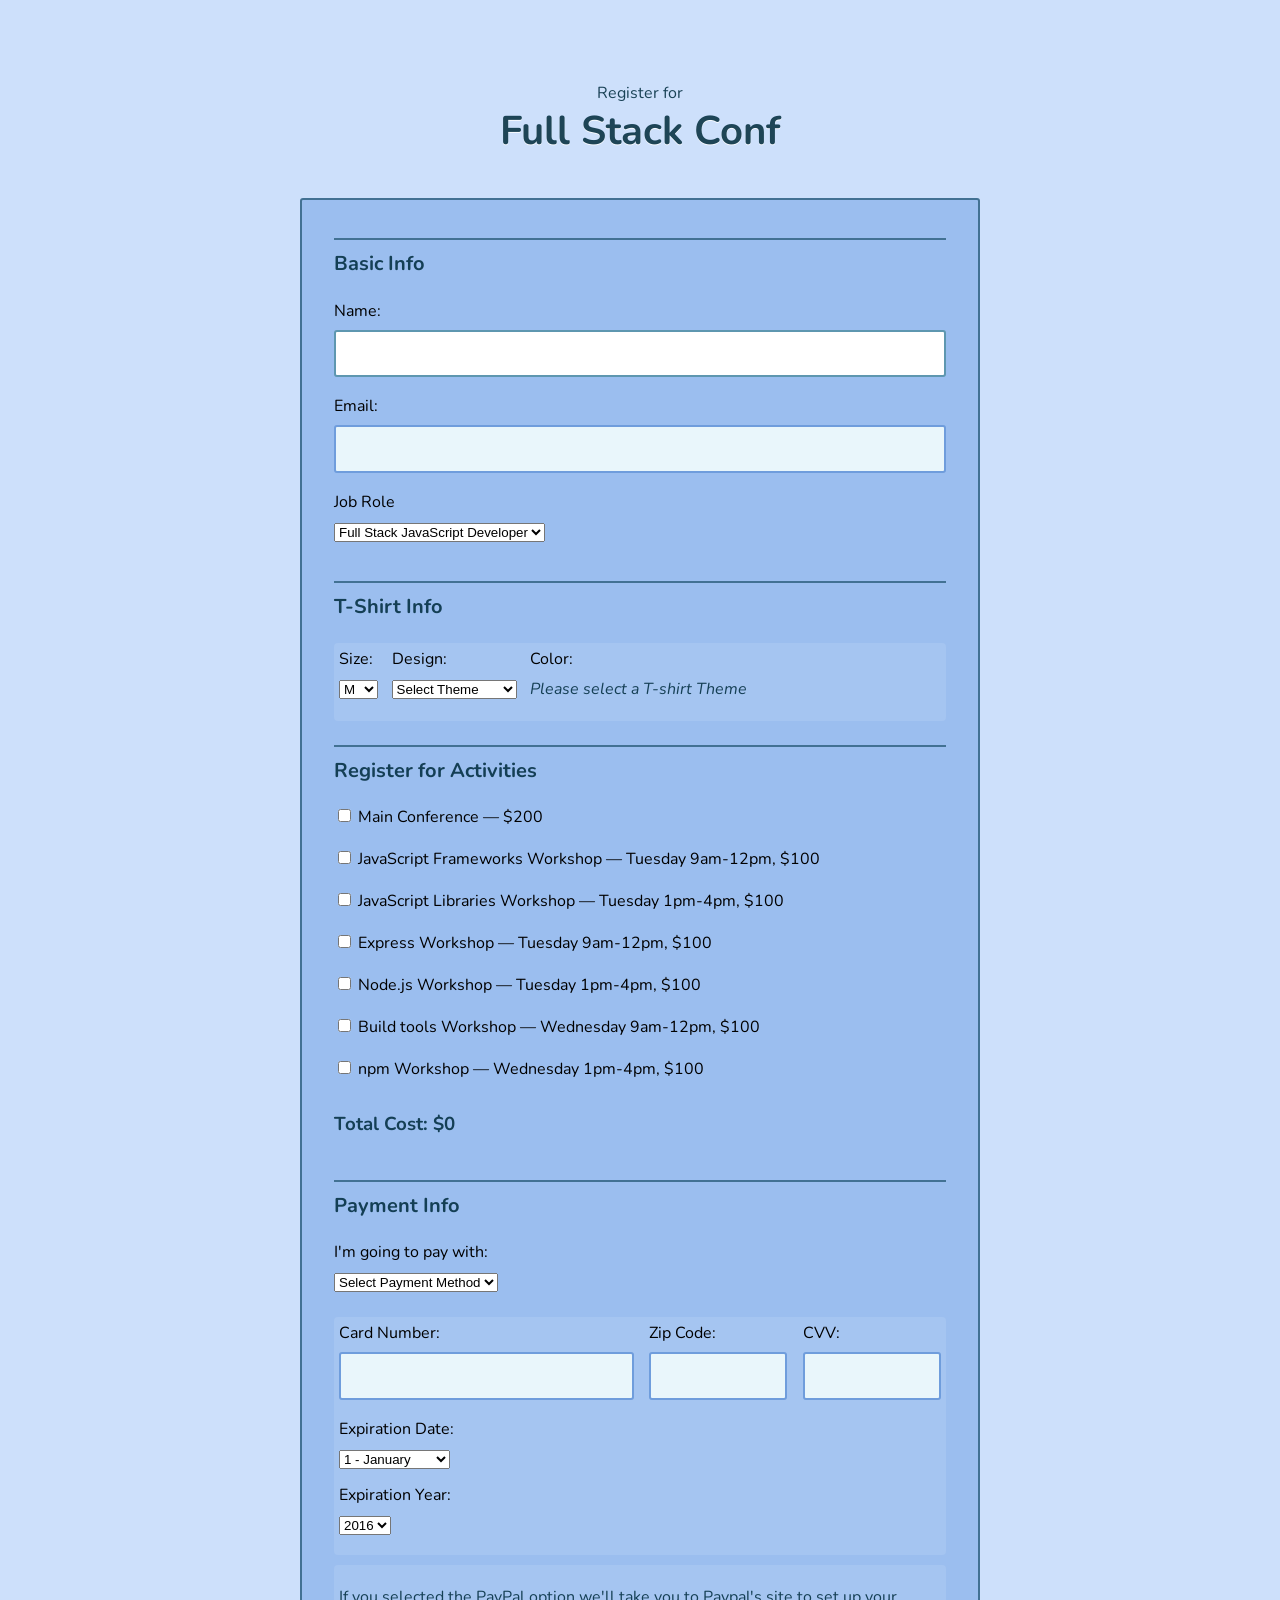
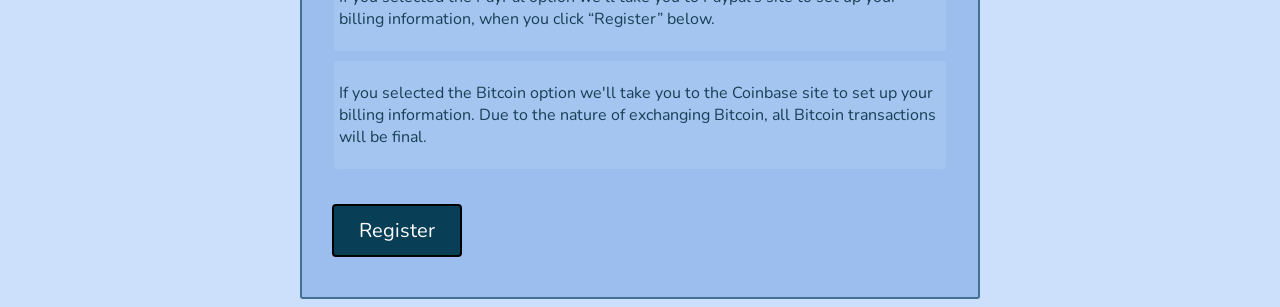
==== Treehouse-Tech-Degree-Unit-3/index.html @ 76fc65de "First half complete for review!" ====
<!DOCTYPE html>
<html lang="en">
<head>
  <meta charset="utf-8">
  <meta name="viewport" content="width=device-width, initial-scale=1.0">
	<title>Register for Full Stack Conf</title>
	<link rel="stylesheet" href="css/style.css">
</head>
<body>
	<div class="container">
    
    <header>
      <span>Register for</span>
      <h1>Full Stack Conf</h1>
    </header>

    <form action="index.html" method="post" novalidate>
      <section>
      <fieldset>         
        <legend>Basic Info</legend>
        
        <label for="name">Name:</label>
        <input type="text" id="name" name="user-name">
        
        <label for="mail">Email:</label>
        <input type="email" id="mail" name="user-email">
        
        <label for="title">Job Role</label>
        <select id="title" name="user-title">
          <option value="full-stack js developer">Full Stack JavaScript Developer</option>
          <option value="front-end developer">Front End Developer</option>
          <option value="back-end developer">Back End Developer</option>
          <option value="designer">Designer</option>          
          <option value="student">Student</option>
          <option value="other">Other</option>  
        </select>
        </section>           
      </fieldset>
      
      <fieldset class="shirt">
        <legend>T-Shirt Info</legend>
        
        <div class="shirt-box">
          <div>
            <label for="size">Size:</label>
            <select id="size" name="user-size">
              <option value="small">S</option>
              <option value="medium" selected>M</option>
              <option value="large">L</option>
              <option value="extra large">XL</option>
            </select>
          </div>

          <div>
            <label for="design">Design:</label>
            <select id="design" name="user-design">
              <option value="select-theme">Select Theme</option>
              <option value="js puns">Theme - JS Puns</option>
              <option value="heart js">Theme - I &#9829; JS</option>
            </select>
          </div>

          <div id="shirt-colors" class="shirt-colors">
            <label for="color">Color:</label>
            <select id="color">
              <option value="cornflowerblue">Cornflower Blue (JS Puns shirt only)</option>
              <option value="darkslategrey">Dark Slate Grey (JS Puns shirt only)</option> 
              <option value="gold">Gold (JS Puns shirt only)</option>
              <option value="tomato">Tomato (I &#9829; JS shirt only)</option>
              <option value="steelblue">Steel Blue (I &#9829; JS shirt only)</option> 
              <option value="dimgrey">Dim Grey (I &#9829; JS shirt only)</option> 
            </select>
          </div>
        </div>               
      </fieldset>

      <fieldset class="activities">
        <legend>Register for Activities</legend>
          <label>
            <input type="checkbox" name="all" data-cost="200"> Main Conference — $200
          </label>
          <label>
            <input type="checkbox" name="js-frameworks" data-day-and-time="Tuesday 9am-12pm" data-cost="100"> 
            JavaScript Frameworks Workshop — Tuesday 9am-12pm, $100
          </label>
          <label>
            <input type="checkbox" name="js-libs" data-day-and-time="Tuesday 1pm-4pm" data-cost="100"> 
            JavaScript Libraries Workshop — Tuesday 1pm-4pm, $100
          </label>
          <label>
            <input type="checkbox" name="express" data-day-and-time="Tuesday 9am-12pm" data-cost="100"> 
            Express Workshop — Tuesday 9am-12pm, $100
          </label>
          <label>
            <input type="checkbox" name="node" data-day-and-time="Tuesday 1pm-4pm" data-cost="100"> 
            Node.js Workshop — Tuesday 1pm-4pm, $100
          </label>          
          <label>
            <input type="checkbox" name="build-tools" data-day-and-time="Wednesday 9am-12pm" data-cost="100"> 
            Build tools Workshop — Wednesday 9am-12pm, $100
          </label>
          <label>
            <input type="checkbox" name="npm" data-day-and-time="Wednesday 1pm-4pm" data-cost="100"> 
            npm Workshop — Wednesday 1pm-4pm, $100
          </label>
                  	
      </fieldset>
      <fieldset>
        <legend>Payment Info</legend>

        <label for="payment">I'm going to pay with:</label>
        <select id="payment" name="user-payment">
          <option value="select method">Select Payment Method</option>
          <option value="credit card">Credit Card</option>
          <option value="paypal">PayPal</option>
          <option value="bitcoin">Bitcoin</option>
        </select>

        <div id="credit-card" class="credit-card">

          <div class="col-6 col">
            <label for="cc-num">Card Number:</label>
        	  <input id="cc-num" name="user-cc-num" type="text">
          </div>

          <div class="col-3 col">
            <label for="zip">Zip Code:</label>
            <input id="zip" name="user-zip" type="text"> 
          </div>

          <div class="col-3 col">
            <label for="cvv">CVV:</label>
            <input id="cvv" name="user-cvv" type="text"> 
          </div>

          <label for="exp-month">Expiration Date:</label>
          <select id="exp-month" name="user-exp-month">
            <option value="1">1 - January</option>
            <option value="2">2 - February</option>
            <option value="3">3 - March</option>
            <option value="4">4 - April</option>
            <option value="5">5 - May</option>
            <option value="6">6 - June</option>
            <option value="7">7 - July</option>
            <option value="8">8 - August</option>
            <option value="9">9 - September</option>
            <option value="10">10 - October</option>
            <option value="11">11 - November</option>	
            <option value="12">12 - December</option>          		          
          </select>
          <label for="exp-year">Expiration Year:</label>
          <select id="exp-year" name="user-exp-year">
            <option value="2016">2016</option>
            <option value="2017">2017</option>
            <option value="2018">2018</option>
            <option value="2019">2019</option>
            <option value="2020">2020</option>        		          
          </select> 	                  	         
        </div>

        <div id="paypal" class="paypal">
        	<p>If you selected the PayPal option we'll take you to Paypal's site to set up your billing information, when you click “Register” below.</p>
        </div> 

        <div id="bitcoin" class="bitcoin">
        	<p>If you selected the Bitcoin option we'll take you to the Coinbase site to set up your billing information. Due to the nature of exchanging Bitcoin, all Bitcoin transactions will be final.</p>
        </div>                  

      </fieldset>        
        
      <button type="submit">Register</button>
      
    </form>

  </div>
  <script type="text/JavaScript" src="form.js"></script>
</body>
</html>
---- Treehouse-Tech-Degree-Unit-3/css/style.css ----
/* ================================= 
  Base Element Styles
==================================== */

@import url('https://fonts.googleapis.com/css?family=Nunito|Roboto+Mono');

* {
  box-sizing: border-box;
}

body,
input,
button {
	font-family: 'Nunito', sans-serif;
}

body {
  font: 1em/1.5;
  color: rgba(6, 49, 68, 0.9);
	background: #CDE0FB;
}

header {
	text-align: center;  
}

h1 {
	font-size: 2.5em;
	text-shadow: 0 1px 0 rgba(255, 255, 255, 0.85);
	margin: 0;
}

a {
  text-decoration: none;
}

/* ================================= 
  Form Element Styles
==================================== */

form {
	padding: .875em 1.875em 1.875em;
	background: #9BBEEF;
	border: 2px solid rgba(8, 63, 87, 0.6);
	border-radius: 3px;
}

fieldset,
legend,
button {
	padding: 0;
	border: none;
}

fieldset {
	margin-top: 1.5em;
}

legend,
button {
	font-size: 1.25em;	
}

legend {
	font-weight: bold;
	padding-top: .5em;
	border-top: 2px solid rgba(8, 63, 87, 0.6);
	margin-bottom: 1.125em;
}

input[type="text"],
input[type="email"],
legend {
	width: 100%;
}

label {
	color: #000;
	display: block;
	margin-bottom: .5em;
}

input,
select {
	margin-bottom: 1.125em;	
}

input {
	font-size: 1em;
	font-weight: 500;
	padding: .8em;
	background: #e9f6fb;
	border: 2px solid rgb(111, 157, 220);
	border-radius: 3px;
	outline: none;
}

input:focus {
	background: #fff;
	border-color: #5e97b0;
	transition: border-color .4s, background-color .4s;
}

input[type="checkbox"],
input[type="radio"] {
	display: inline-block;
}

button {
	color: #fff;
	padding: .55em 1.25em;
	background: #083f57;
	margin: 1.25em 0 .5em;
	cursor: pointer;
	border: 2px solid black;
	border-radius: 4px;
	transition: all 0.5s;
}

button:hover {
	background: #6F9DDC;
}

input, 
select, 
option {
	font-family: 'roboto', sans-serif;
}

/* ================================= 
  Page Styles
==================================== */

.container {
	margin: auto;
	max-width: 680px;
}

.shirt div {
	float: left;
	margin-right: .85em;
}

.shirt-box {
	width: 100%;
	padding: 5px;
	background: rgba(255, 255, 255, 0.1);
	border-radius: 4px;
}

.interests input {
	margin-bottom: 0;
}

.credit-card {
	margin-top: 1.25em;
}

.credit-card,
.paypal,
.bitcoin {
	margin-top: 10px;
	margin-bottom: 10px;
	padding: 5px;
	background: rgba(255, 255, 255, 0.1);
	border-radius: 4px;
}

/* ================================= 
  Helper Classes
==================================== */

.is-hidden {
	display: none;
}

.clearfix::after {
  content: " ";
  display: table;
  clear: both;
}

/* ================================= 
  Media Queries
==================================== */

@media (min-width: 0) and (max-width: 679px) {
	header {
		padding: 2em 0;
	}
	button {
		width: 100%;
	}
}

@media (min-width: 680px) {
	header {
		padding: 4.65em 0 2.5em;
	}
	.col {
		float: left;
	}
	.col + .col {
		margin-left: 2.5%;
	}
	.col-3 {
		width: 23%;
	}
	.col-6 {
		width: 49%;
	}

	label {
		clear: both;
	}
}
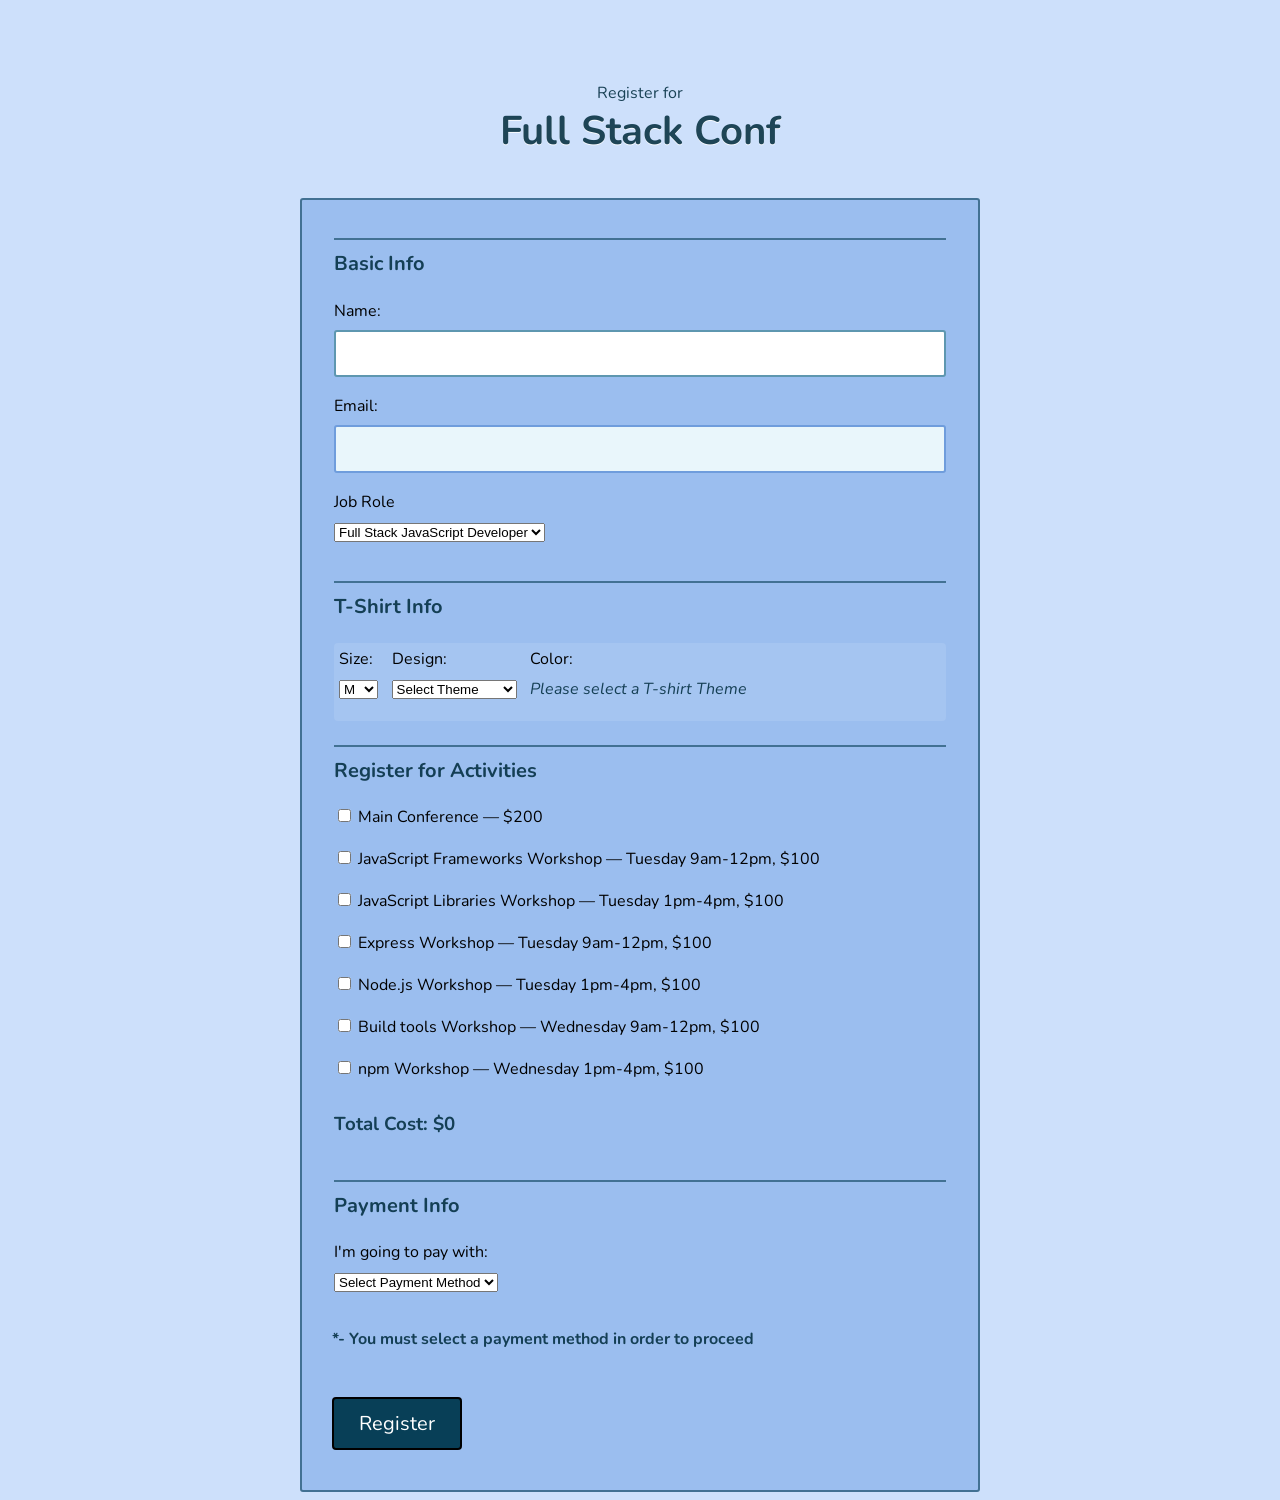
==== commit 83f424fa: "Response to feedback - Second Draft" ====
--- a/Treehouse-Tech-Degree-Unit-3/index.html
+++ b/Treehouse-Tech-Degree-Unit-3/index.html
@@ -167,7 +167,7 @@
         </div>                  
 
       </fieldset>        
-        
+        <div id="payment-message"></div>
       <button type="submit">Register</button>
       
     </form>
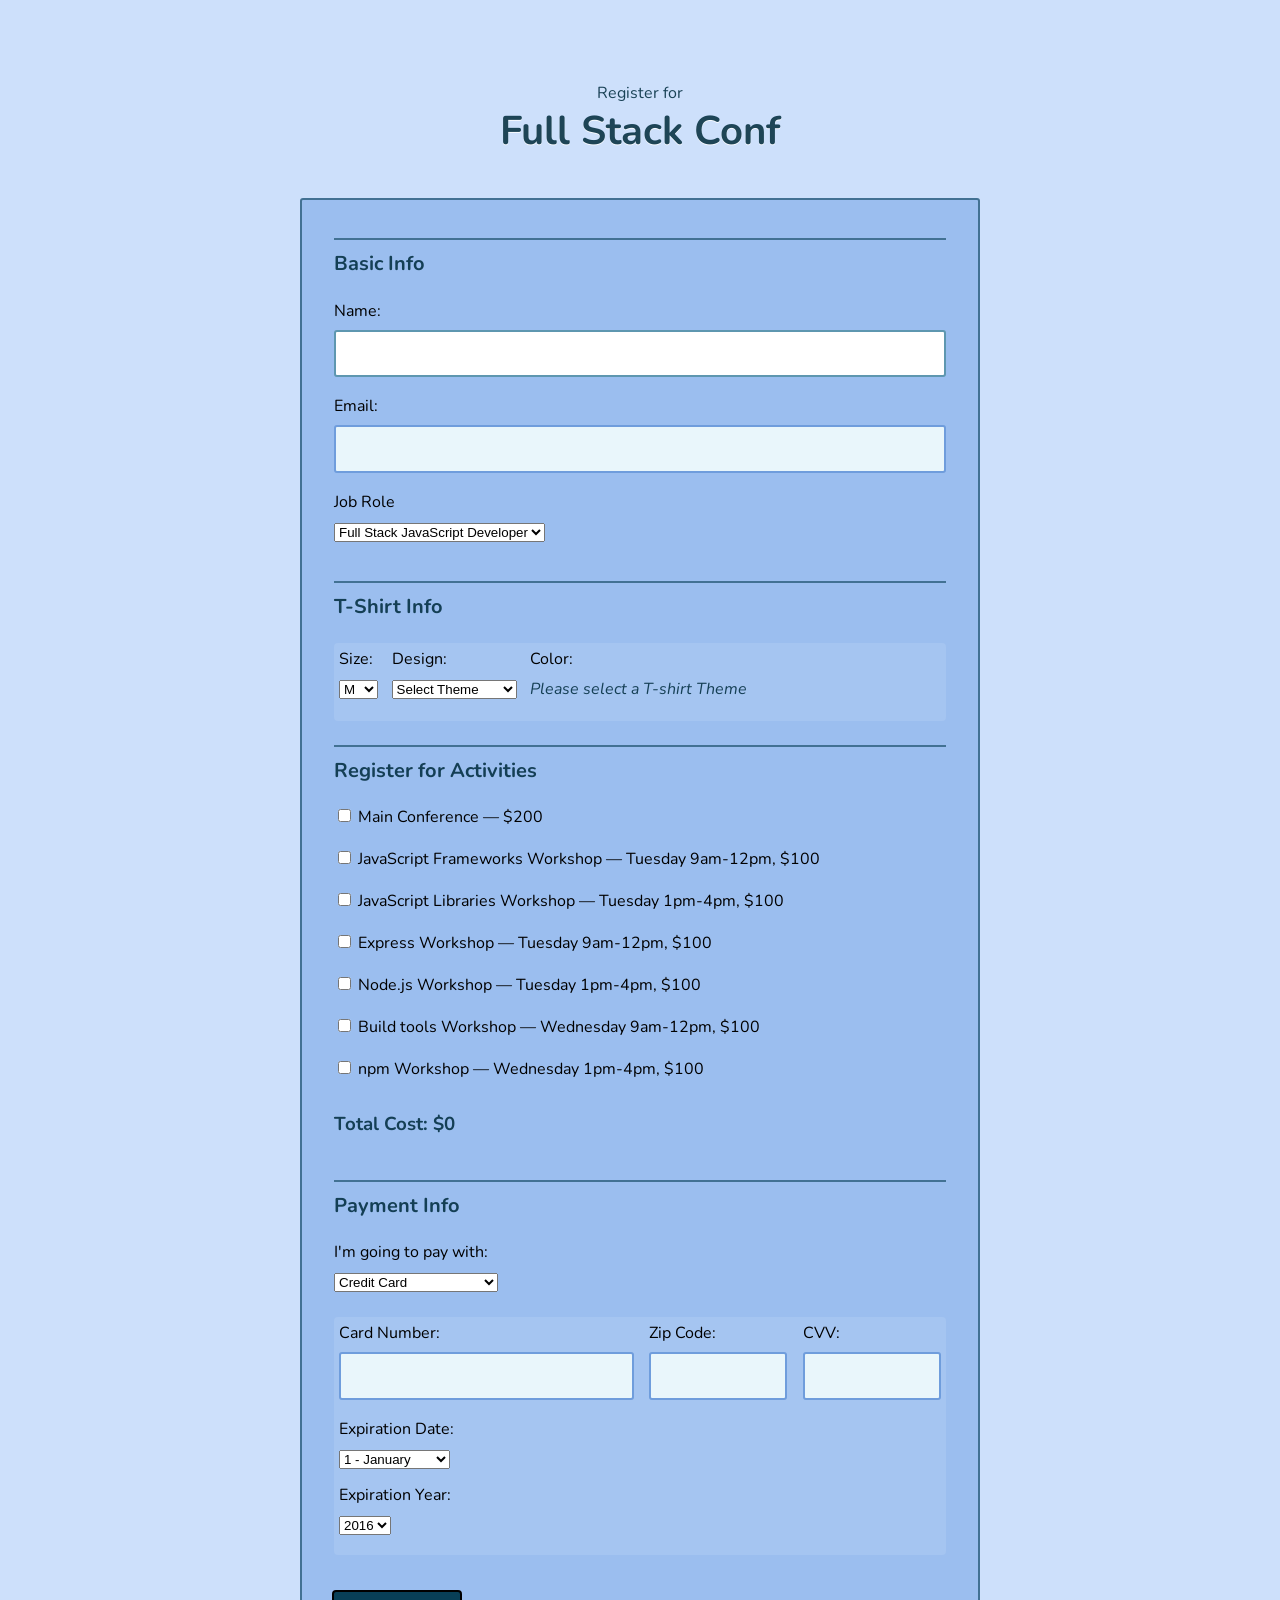
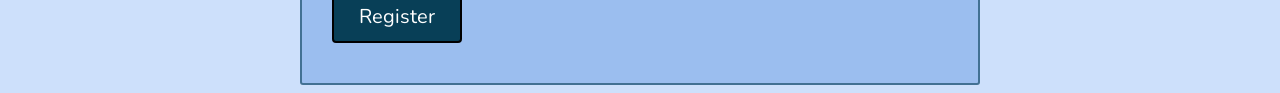
==== commit f0465c8d: "Latest submission for review!" ====
--- a/Treehouse-Tech-Degree-Unit-3/index.html
+++ b/Treehouse-Tech-Degree-Unit-3/index.html
@@ -21,10 +21,10 @@
         
         <label for="name">Name:</label>
         <input type="text" id="name" name="user-name">
-        
+        <div id="nameAlert"></div>
         <label for="mail">Email:</label>
         <input type="email" id="mail" name="user-email">
-        
+        <div id="emailAlert"></div>
         <label for="title">Job Role</label>
         <select id="title" name="user-title">
           <option value="full-stack js developer">Full Stack JavaScript Developer</option>
@@ -32,8 +32,10 @@
           <option value="back-end developer">Back End Developer</option>
           <option value="designer">Designer</option>          
           <option value="student">Student</option>
-          <option value="other">Other</option>  
+          <option value="other">Other</option> 
         </select>
+          <label id="other-specify-label" for="other-specify-box">If "Other", please specify below!</label> 
+          <input id="other-specify-box" type="text" name="other">
         </section>           
       </fieldset>
       
@@ -128,7 +130,7 @@
             <input id="zip" name="user-zip" type="text"> 
           </div>
 
-          <div class="col-3 col">
+          <div id="cvvDiv" class="col-3 col">
             <label for="cvv">CVV:</label>
             <input id="cvv" name="user-cvv" type="text"> 
           </div>
@@ -168,7 +170,7 @@
 
       </fieldset>        
         <div id="payment-message"></div>
-      <button type="submit">Register</button>
+      <button id="submit-button" type="submit">Register</button>
       
     </form>
 
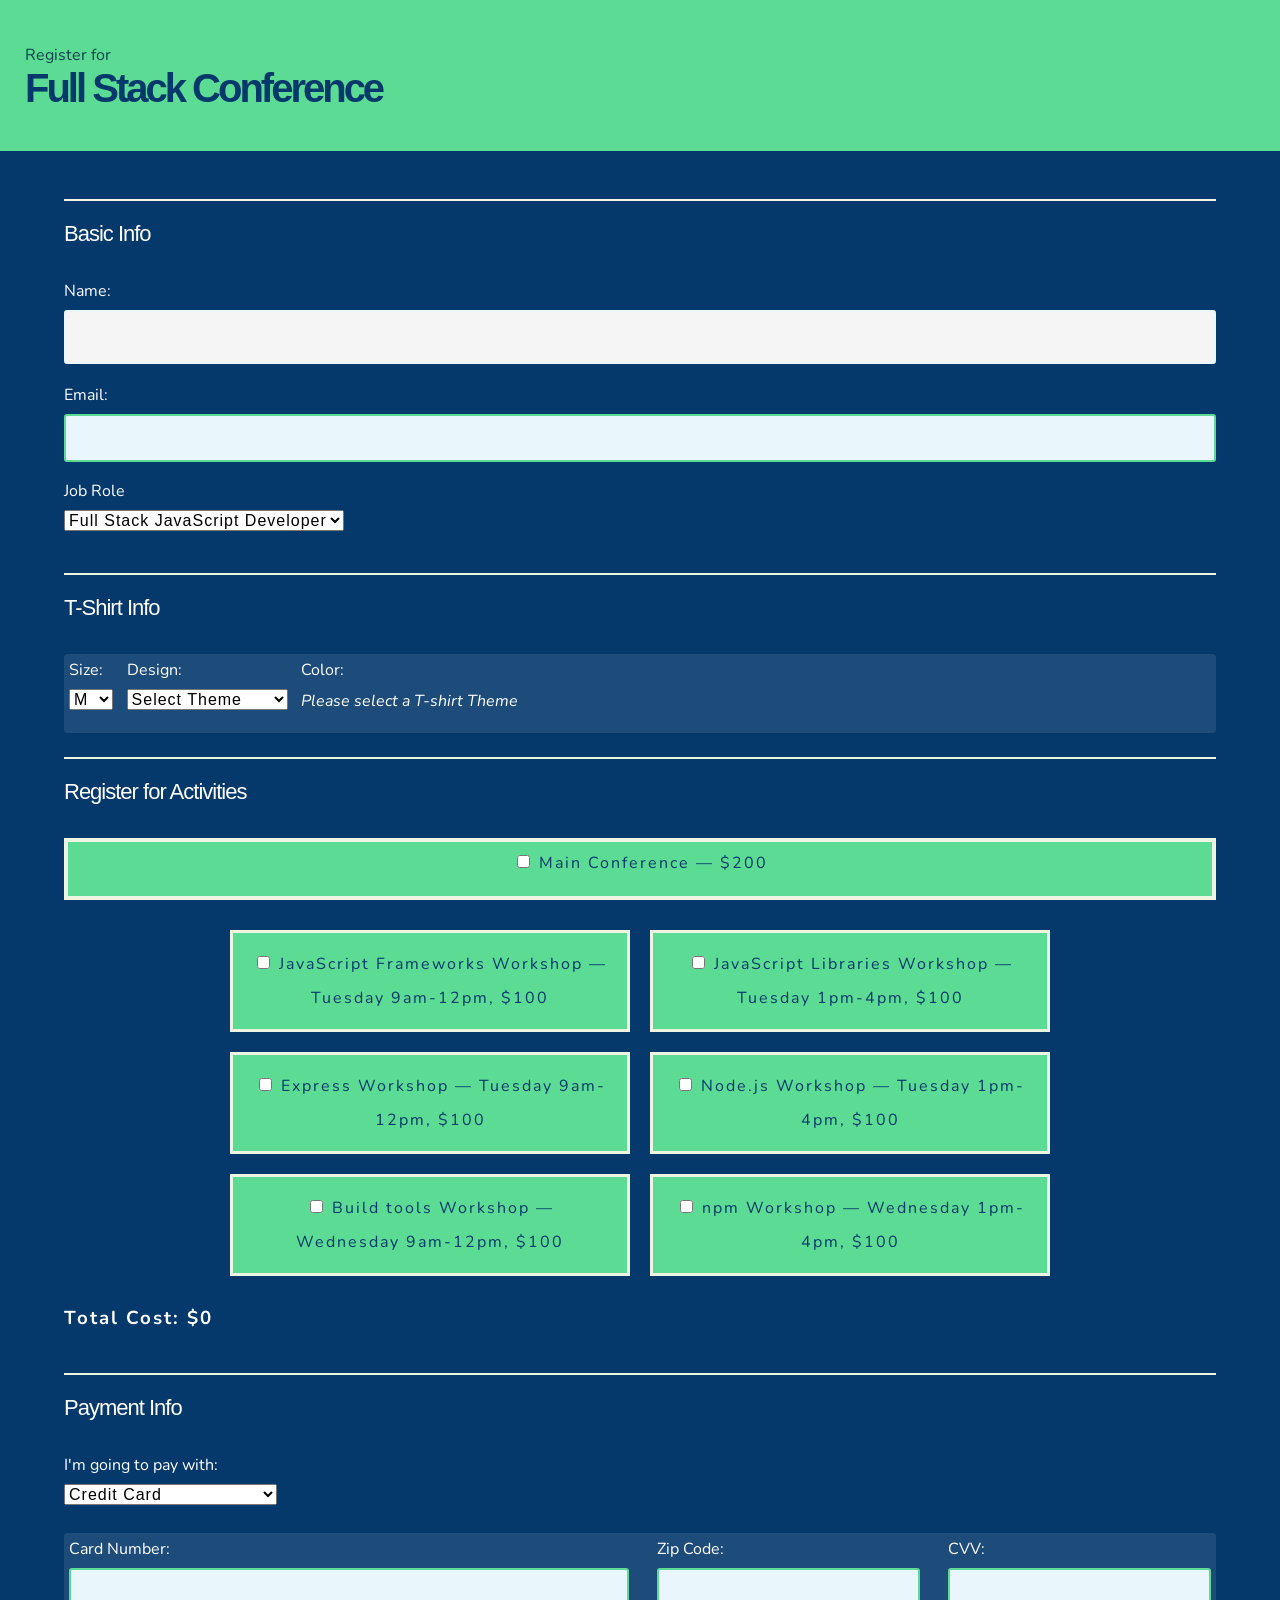
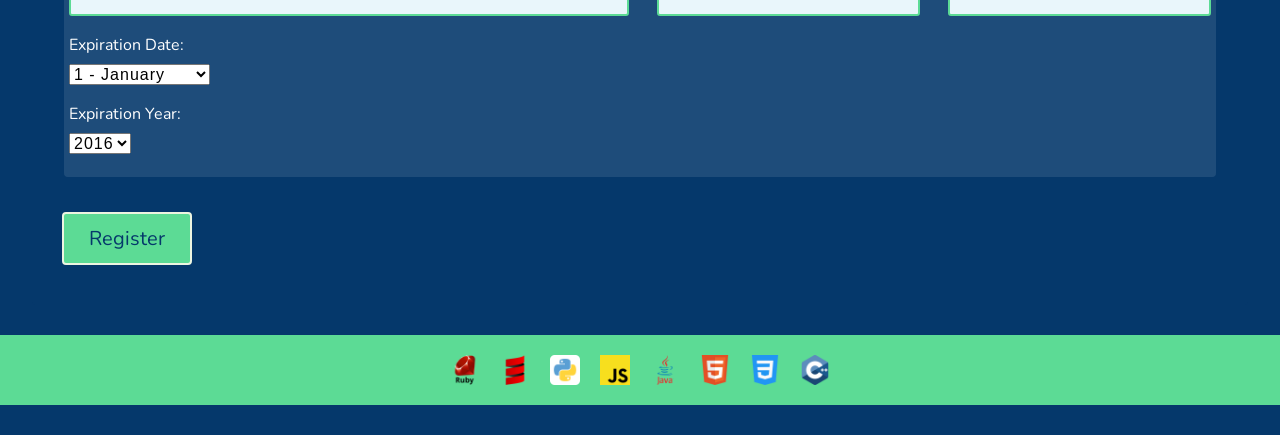
==== commit de0c498c: "CSS Updates/Code Tidying/Image folder added" ====
--- a/Treehouse-Tech-Degree-Unit-3/index.html
+++ b/Treehouse-Tech-Degree-Unit-3/index.html
@@ -7,13 +7,13 @@
 	<link rel="stylesheet" href="css/style.css">
 </head>
 <body>
-	<div class="container">
+	
     
     <header>
       <span>Register for</span>
-      <h1>Full Stack Conf</h1>
+      <h1>Full Stack Conference</h1>
     </header>
-
+<div class="container">
     <form action="index.html" method="post" novalidate>
       <section>
       <fieldset>         
@@ -79,30 +79,32 @@
       <fieldset class="activities">
         <legend>Register for Activities</legend>
           <label>
-            <input type="checkbox" name="all" data-cost="200"> Main Conference — $200
-          </label>
+            <div class="mainConf">
+            <input type="checkbox" name="all" data-cost="200" autocomplete="off"> Main Conference — $200
+          </label></div>
+          <div class="sectionOne">
           <label>
-            <input type="checkbox" name="js-frameworks" data-day-and-time="Tuesday 9am-12pm" data-cost="100"> 
+            <input type="checkbox" name="js-frameworks" data-day-and-time="Tuesday 9am-12pm" data-cost="100" autocomplete="off"> 
             JavaScript Frameworks Workshop — Tuesday 9am-12pm, $100
           </label>
           <label>
-            <input type="checkbox" name="js-libs" data-day-and-time="Tuesday 1pm-4pm" data-cost="100"> 
+            <input type="checkbox" name="js-libs" data-day-and-time="Tuesday 1pm-4pm" data-cost="100" autocomplete="off"> 
             JavaScript Libraries Workshop — Tuesday 1pm-4pm, $100
           </label>
           <label>
-            <input type="checkbox" name="express" data-day-and-time="Tuesday 9am-12pm" data-cost="100"> 
+            <input type="checkbox" name="express" data-day-and-time="Tuesday 9am-12pm" data-cost="100" autocomplete="off"> 
             Express Workshop — Tuesday 9am-12pm, $100
           </label>
           <label>
-            <input type="checkbox" name="node" data-day-and-time="Tuesday 1pm-4pm" data-cost="100"> 
+            <input type="checkbox" name="node" data-day-and-time="Tuesday 1pm-4pm" data-cost="100" autocomplete="off"> 
             Node.js Workshop — Tuesday 1pm-4pm, $100
           </label>          
           <label>
-            <input type="checkbox" name="build-tools" data-day-and-time="Wednesday 9am-12pm" data-cost="100"> 
+            <input type="checkbox" name="build-tools" data-day-and-time="Wednesday 9am-12pm" data-cost="100" autocomplete="off"> 
             Build tools Workshop — Wednesday 9am-12pm, $100
           </label>
           <label>
-            <input type="checkbox" name="npm" data-day-and-time="Wednesday 1pm-4pm" data-cost="100"> 
+            <input type="checkbox" name="npm" data-day-and-time="Wednesday 1pm-4pm" data-cost="100" autocomplete="off"> 
             npm Workshop — Wednesday 1pm-4pm, $100
           </label>
                   	
@@ -175,6 +177,11 @@
     </form>
 
   </div>
+  <footer>
+    <img src="images/ruby.png"><img src="images/scala.png"><img src="images/python.png"><img src="images/javascript.png">
+    <img src="images/java.png"><img src="images/html.png"><img src="images/css-1.png">
+    <img src="images/c.png">
+  </footer>
   <script type="text/JavaScript" src="form.js"></script>
 </body>
 </html>
--- a/Treehouse-Tech-Degree-Unit-3/css/style.css
+++ b/Treehouse-Tech-Degree-Unit-3/css/style.css
@@ -17,17 +17,44 @@
 body {
   font: 1em/1.5;
   color: rgba(6, 49, 68, 0.9);
-	background: #CDE0FB;
+	background: #05386B;
+	margin: 0
 }
 
 header {
-	text-align: center;  
+	text-align: left;
+	margin-top: -30px;
+	background: #5CDB95;
+	width: 100%;
+
+}
+
+footer {
+	background: #5CDB95;
+	width: 100%;
+	display: flex;
+	justify-content: center;
+	padding: 10px;
+	margin-top: 30px
+}
+
+footer img {
+	width: 50px;
+	height: auto;
+	padding: 10px
 }
 
 h1 {
 	font-size: 2.5em;
-	text-shadow: 0 1px 0 rgba(255, 255, 255, 0.85);
 	margin: 0;
+	margin-left: 25px;
+	font-family: sans-serif;
+	color: #05386B;
+	letter-spacing: -3px;
+}
+
+span{
+	margin-left: 25px
 }
 
 a {
@@ -40,8 +67,8 @@
 
 form {
 	padding: .875em 1.875em 1.875em;
-	background: #9BBEEF;
-	border: 2px solid rgba(8, 63, 87, 0.6);
+	background: #05386B;
+	margin-top: 10px;
 	border-radius: 3px;
 }
 
@@ -62,10 +89,15 @@
 }
 
 legend {
-	font-weight: bold;
+	font-weight: 500;
+	letter-spacing: -1px;
+	font-family: sans-serif;
 	padding-top: .5em;
-	border-top: 2px solid rgba(8, 63, 87, 0.6);
-	margin-bottom: 1.125em;
+	border-top: 2px solid #EDF5E1;
+	padding-top: 20px;
+	margin-bottom: 1.5em;
+	color: white;
+	font-size: 22px
 }
 
 input[type="text"],
@@ -75,7 +107,7 @@
 }
 
 label {
-	color: #000;
+	color: white;
 	display: block;
 	margin-bottom: .5em;
 }
@@ -90,15 +122,19 @@
 	font-weight: 500;
 	padding: .8em;
 	background: #e9f6fb;
-	border: 2px solid rgb(111, 157, 220);
+	border: 2px solid #5CDB95;
 	border-radius: 3px;
 	outline: none;
 }
 
 input:focus {
-	background: #fff;
-	border-color: #5e97b0;
+	background: #F5F5F5;
+	border-color: #e9f6fb ;
 	transition: border-color .4s, background-color .4s;
+	color: #05386B;
+	font-family: sans-serif;
+	font-size: 18px
+	
 }
 
 input[type="checkbox"],
@@ -107,18 +143,20 @@
 }
 
 button {
-	color: #fff;
+	color: #05386B ;
 	padding: .55em 1.25em;
-	background: #083f57;
+	background: #5CDB95;
 	margin: 1.25em 0 .5em;
 	cursor: pointer;
-	border: 2px solid black;
+	border: 2px solid #EDf5E1;
 	border-radius: 4px;
 	transition: all 0.5s;
 }
 
 button:hover {
-	background: #6F9DDC;
+	background: #05386B;
+	color: #5CDB95;
+	border: 2px solid #EDf5E1
 }
 
 input, 
@@ -130,10 +168,60 @@
 /* ================================= 
   Page Styles
 ==================================== */
+select{
+	font-size: 16px;
+	font-family: sans-serif;
+	letter-spacing: 1px
+}
+
+.activities{
+	letter-spacing: 2px;
+}
+
+.mainConf{
+	border: 4px solid #EDf5E1;
+	padding: 10px;
+	text-align: center;
+	background: #5CDB95;
+	color: #05386B;
+}
+
+.sectionOne{
+	margin-top: 20px;
+	background:#05386B ;
+	display: flex;
+	flex-wrap: wrap;
+	justify-content: center;
+
+}
+
+.sectionOne label{
+	width: 400px;
+	padding: 20px;
+	text-align: center;
+	color: #05386B;
+	border: 3px solid #EDf5E1;
+	background: #5CDB95;
+	flex-wrap: wrap;
+	margin: 10px
+
+}
+
+.sectionOne label:hover{
+	cursor: pointer;
+	background: #05386B;
+	color: #5CDB95;
+}
+
+.mainConf:hover {
+	cursor: pointer;
+	background: #05386B;
+	color: #5CDB95;
+}
 
 .container {
 	margin: auto;
-	max-width: 680px;
+	max-width: 95%;
 }
 
 .shirt div {
